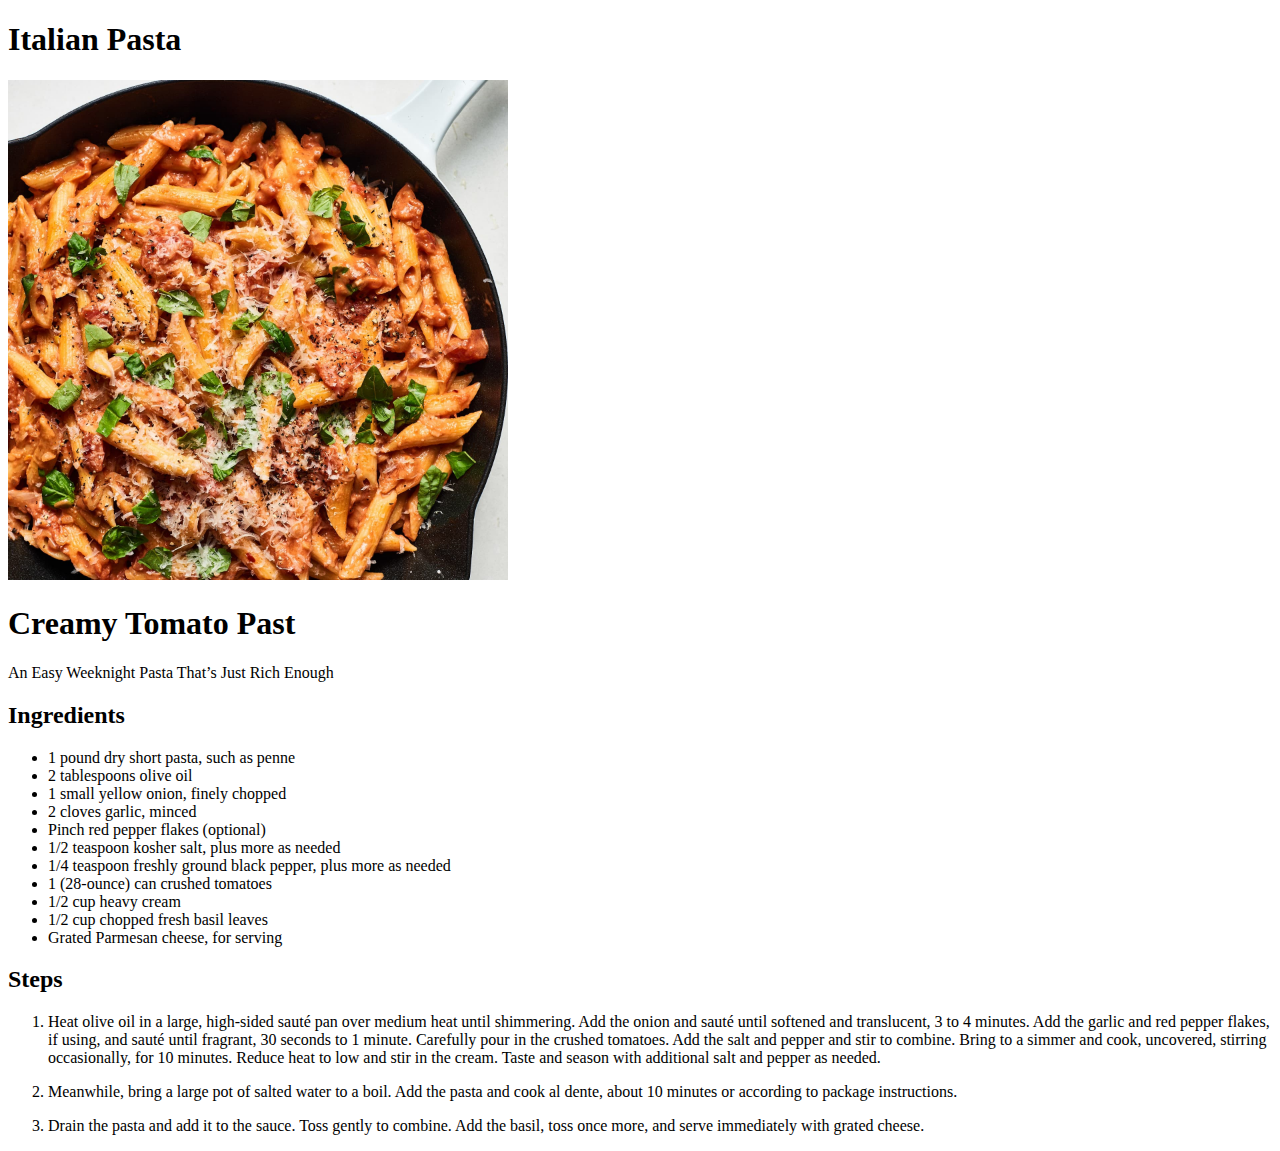
==== recipes/pasta/pasta.html @ 60d13fb3 "Added two recipes" ====
<!DOCTYPE html>
<html>
    <head>
        <meta charset="UTF-8">
        <title>Italian Pasta</title>
    </head>

    <body>
        <h1>Italian Pasta</h1>
        <img src="pasta.jpg" width="500">
        <h1>Creamy Tomato Past</h1>
        <p>An Easy Weeknight Pasta That’s Just Rich Enough</p>
        <h2>Ingredients</h2>
        <ul>
            <li>1 pound dry short pasta, such as penne</li>
            <li>2 tablespoons olive oil</li>
            <li>1 small yellow onion, finely chopped</li>
            <li>2 cloves garlic, minced</li>
            <li>Pinch red pepper flakes (optional)</li>
            <li>1/2 teaspoon kosher salt, plus more as needed</li>
            <li>1/4 teaspoon freshly ground black pepper, plus more as needed</li>
            <li>1 (28-ounce) can crushed tomatoes</li>
            <li>1/2 cup heavy cream</li>
            <li>1/2 cup chopped fresh basil leaves</li>
            <li>Grated Parmesan cheese, for serving</li>
        </ul>
        <h2>Steps</h2>
        <ol>
            <li><p>Heat olive oil in a large, high-sided sauté pan over medium heat until shimmering. Add the onion and sauté until softened and translucent, 3 to 4 minutes. Add the garlic and red pepper flakes, if using, and sauté until fragrant, 30 seconds to 1 minute. Carefully pour in the crushed tomatoes. Add the salt and pepper and stir to combine. Bring to a simmer and cook, uncovered, stirring occasionally, for 10 minutes. Reduce heat to low and stir in the cream. Taste and season with additional salt and pepper as needed.</p></li>
            <li><p>Meanwhile, bring a large pot of salted water to a boil. Add the pasta and cook al dente, about 10 minutes or according to package instructions.</p></li>
            <li><p>Drain the pasta and add it to the sauce. Toss gently to combine. Add the basil, toss once more, and serve immediately with grated cheese.</p></li>
        </ol>
    </body>
</html>
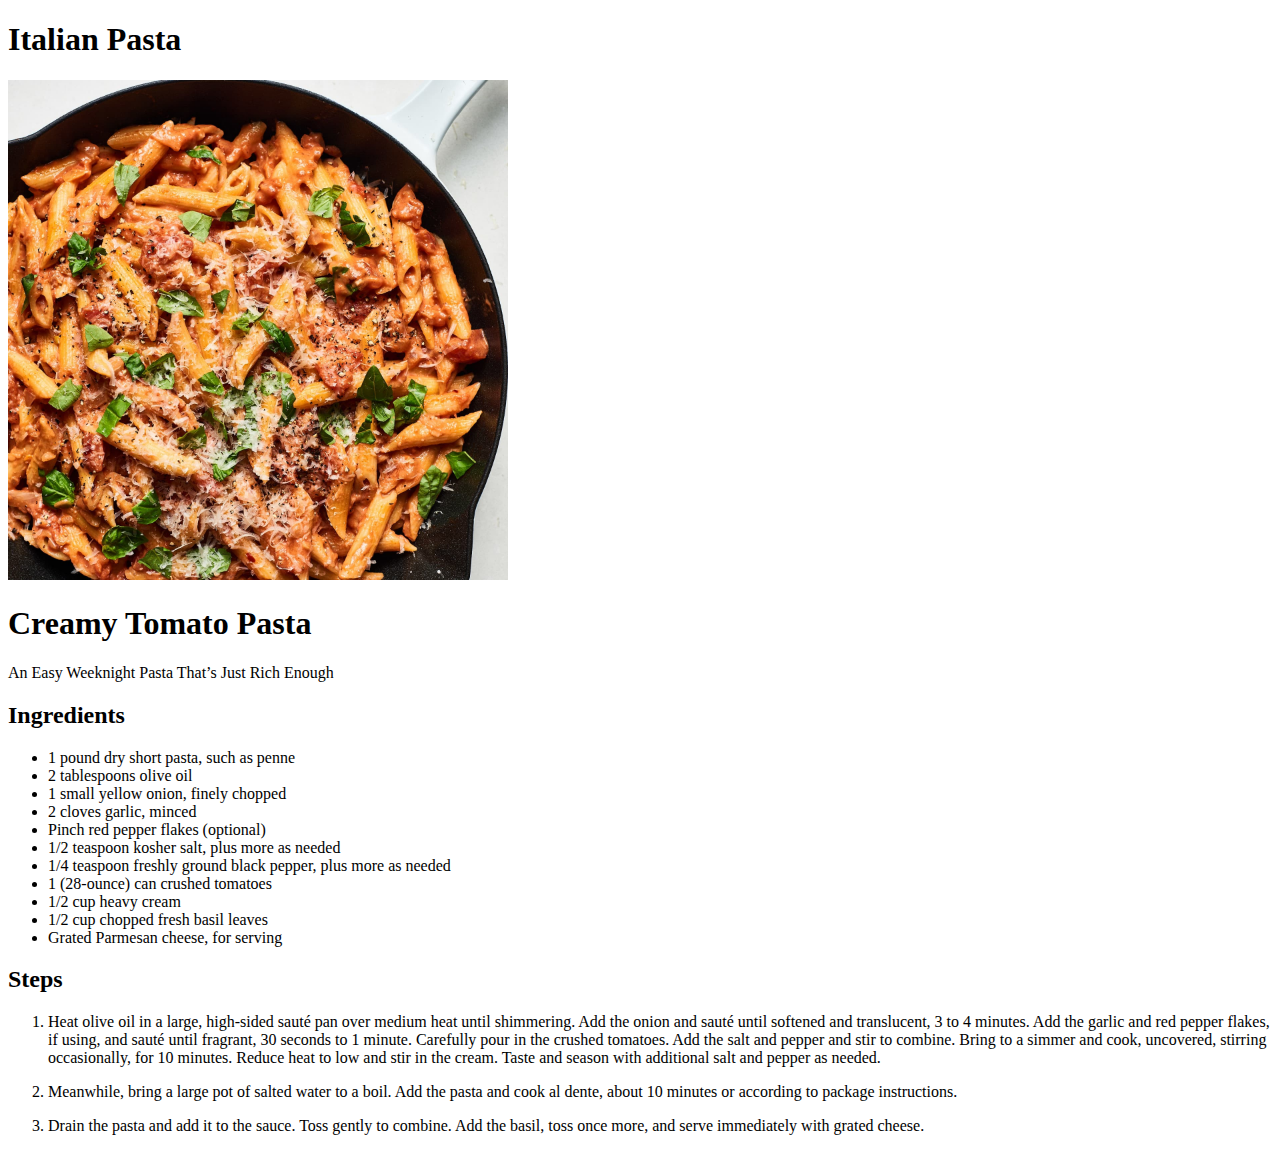
==== commit dc88e2f8: "Heading typo in pasta.html" ====
--- a/recipes/pasta/pasta.html
+++ b/recipes/pasta/pasta.html
@@ -8,7 +8,7 @@
     <body>
         <h1>Italian Pasta</h1>
         <img src="pasta.jpg" width="500">
-        <h1>Creamy Tomato Past</h1>
+        <h1>Creamy Tomato Pasta</h1>
         <p>An Easy Weeknight Pasta That’s Just Rich Enough</p>
         <h2>Ingredients</h2>
         <ul>
